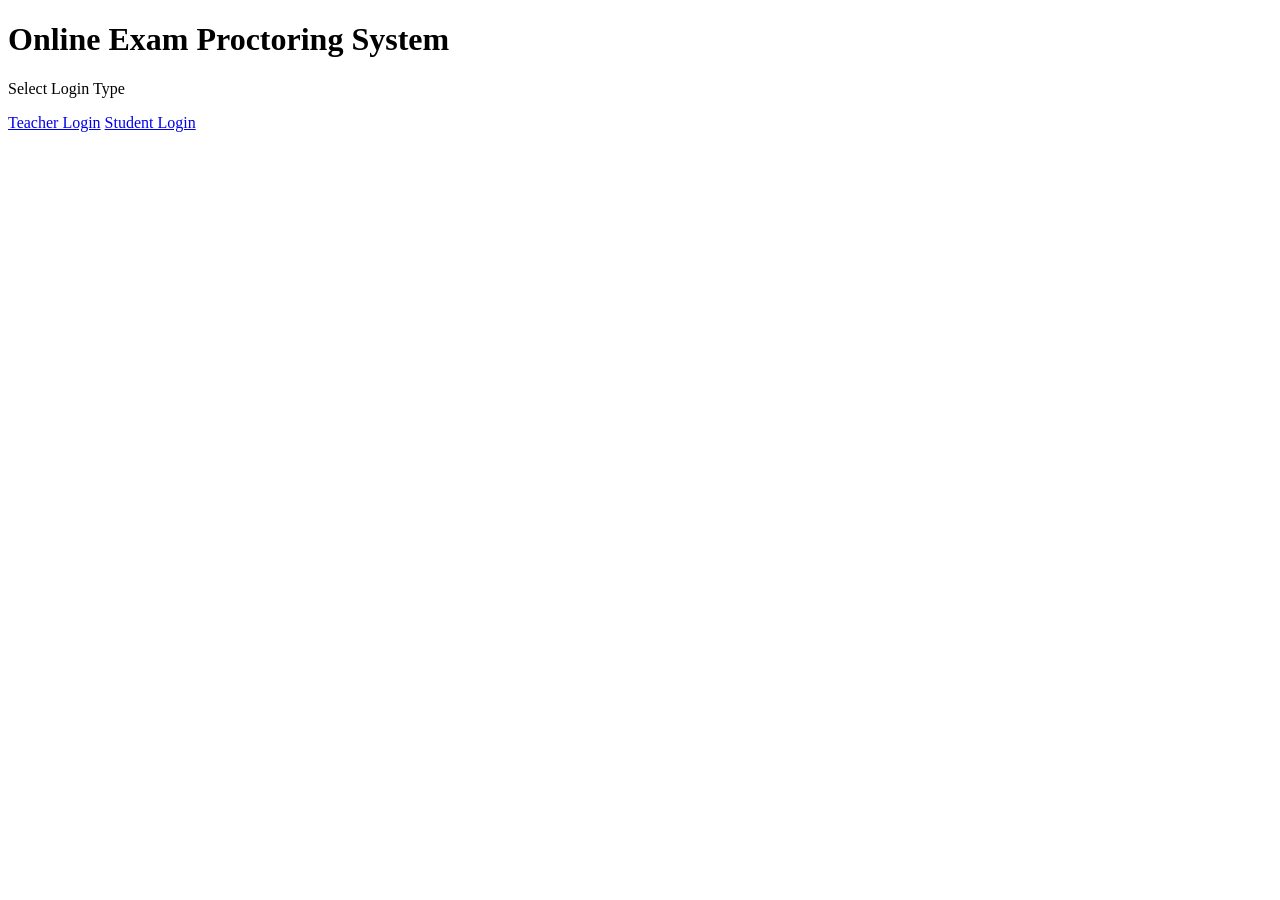
==== templates/index.html @ ccc679d8 "Initial commit before adding mobile and eye detection" ====
<!DOCTYPE html>
<html>
<head>
    <title>Online Exam Proctoring System</title>
    <link rel="stylesheet" href="{{ url_for('static', filename='style.css') }}">
</head>
<body>

<div class="home-container">
    <div class="home-card">
        <h1>Online Exam Proctoring System</h1>
        <p>Select Login Type</p>

        <div class="home-buttons">
            <a href="/teacher" class="modern-btn">Teacher Login</a>
            <a href="/student" class="modern-btn secondary-btn">Student Login</a>
        </div>
    </div>
</div>

</body>
</html>
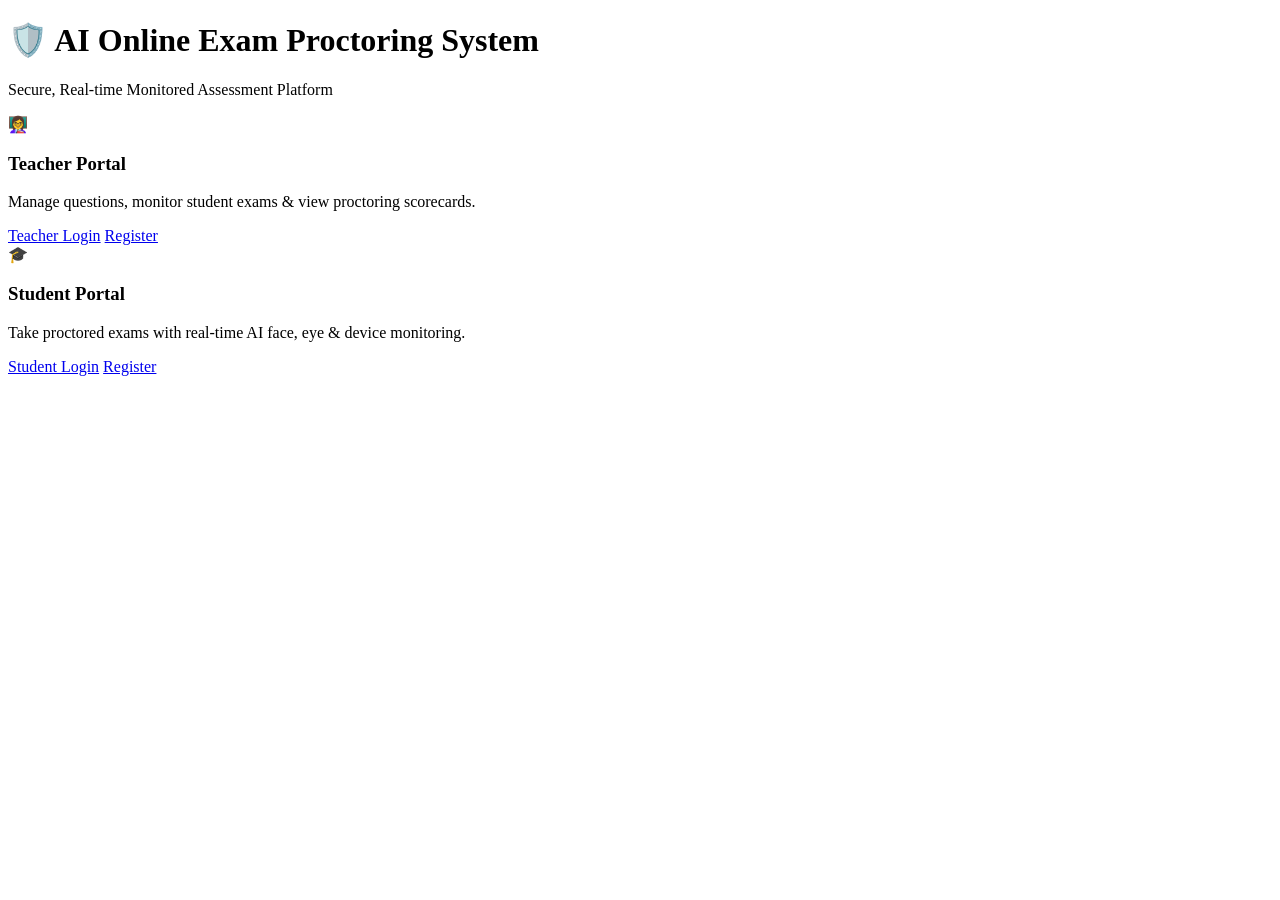
==== commit 16457c10: "Add Student and Teacher registration with requested fields and update portal navigation" ====
--- a/templates/index.html
+++ b/templates/index.html
@@ -1,19 +1,38 @@
 <!DOCTYPE html>
 <html>
 <head>
-    <title>Online Exam Proctoring System</title>
+    <title>AI Online Exam Proctoring System</title>
     <link rel="stylesheet" href="{{ url_for('static', filename='style.css') }}">
 </head>
 <body>
 
 <div class="home-container">
-    <div class="home-card">
-        <h1>Online Exam Proctoring System</h1>
-        <p>Select Login Type</p>
+    <div class="home-card portal-card">
+        <h1>🛡️ AI Online Exam Proctoring System</h1>
+        <p class="home-subtitle">Secure, Real-time Monitored Assessment Platform</p>
 
-        <div class="home-buttons">
-            <a href="/teacher" class="modern-btn">Teacher Login</a>
-            <a href="/student" class="modern-btn secondary-btn">Student Login</a>
+        <div class="portal-grid">
+            <!-- Teacher Portal -->
+            <div class="portal-box">
+                <div class="portal-icon">👩‍🏫</div>
+                <h3>Teacher Portal</h3>
+                <p>Manage questions, monitor student exams & view proctoring scorecards.</p>
+                <div class="portal-actions">
+                    <a href="/teacher" class="modern-btn btn-sm">Teacher Login</a>
+                    <a href="/teacher_register" class="modern-btn secondary-btn btn-sm">Register</a>
+                </div>
+            </div>
+
+            <!-- Student Portal -->
+            <div class="portal-box">
+                <div class="portal-icon">🎓</div>
+                <h3>Student Portal</h3>
+                <p>Take proctored exams with real-time AI face, eye & device monitoring.</p>
+                <div class="portal-actions">
+                    <a href="/student" class="modern-btn btn-sm">Student Login</a>
+                    <a href="/student_register" class="modern-btn secondary-btn btn-sm">Register</a>
+                </div>
+            </div>
         </div>
     </div>
 </div>
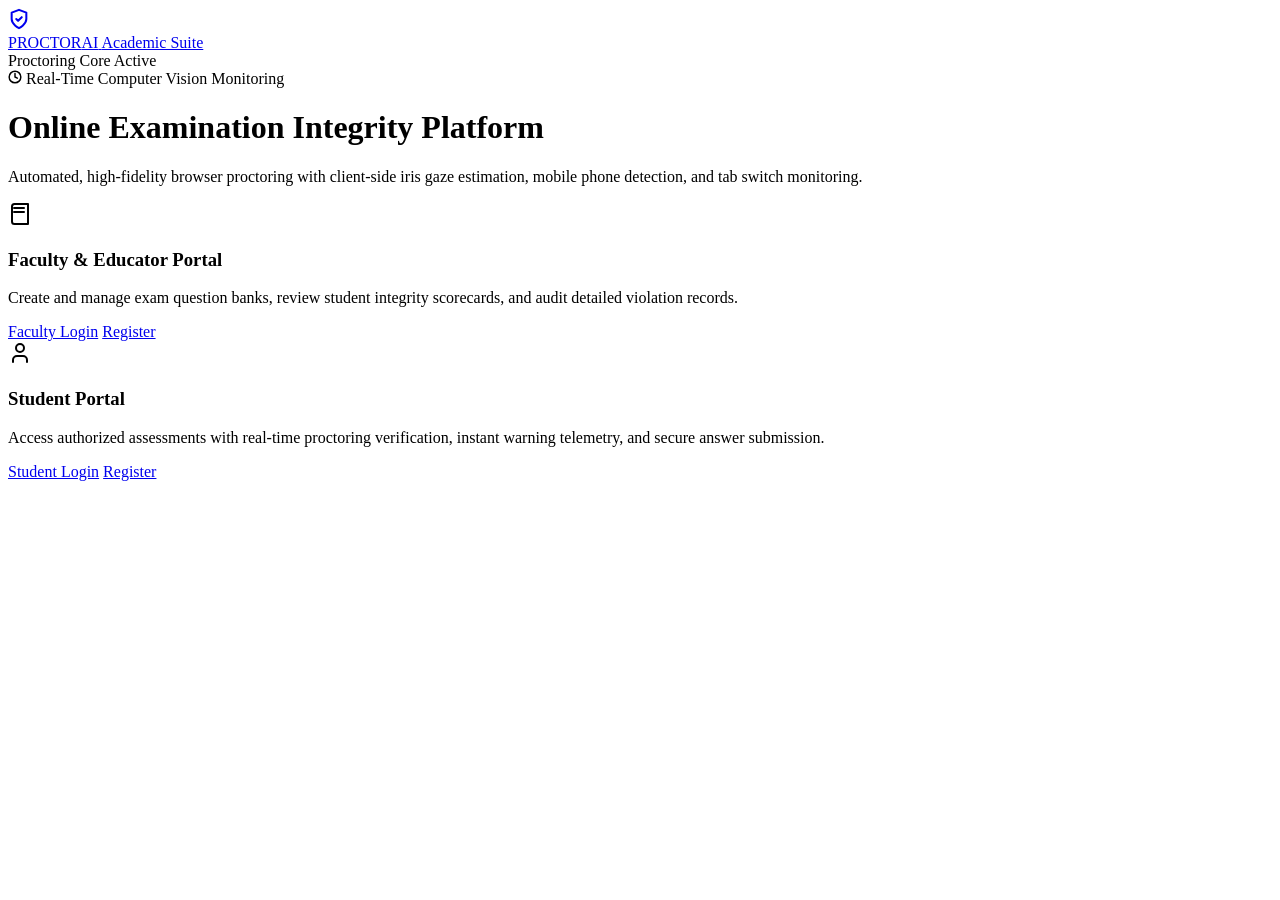
==== commit 2adedd24: "Elevate frontend design: professional enterprise UI system, remove unwanted emojis/logos, add inline" ====
--- a/templates/index.html
+++ b/templates/index.html
@@ -1,41 +1,87 @@
 <!DOCTYPE html>
-<html>
+<html lang="en">
 <head>
-    <title>AI Online Exam Proctoring System</title>
+    <meta charset="UTF-8">
+    <meta name="viewport" content="width=device-width, initial-scale=1.0">
+    <title>ProctorAI - Intelligent Online Exam Proctoring</title>
     <link rel="stylesheet" href="{{ url_for('static', filename='style.css') }}">
 </head>
 <body>
 
-<div class="home-container">
-    <div class="home-card portal-card">
-        <h1>🛡️ AI Online Exam Proctoring System</h1>
-        <p class="home-subtitle">Secure, Real-time Monitored Assessment Platform</p>
+    <!-- Professional App Navigation -->
+    <header class="app-navbar">
+        <a href="/" class="brand-logo">
+            <div class="brand-icon-box">
+                <svg width="22" height="22" viewBox="0 0 24 24" fill="none" stroke="currentColor" stroke-width="2.2" stroke-linecap="round" stroke-linejoin="round">
+                    <path d="M12 22s8-4 8-10V5l-8-3-8 3v7c0 6 8 10 8 10z"></path>
+                    <path d="m9 12 2 2 4-4"></path>
+                </svg>
+            </div>
+            <span>PROCTOR<span style="color: var(--primary-light);">AI</span></span>
+            <span class="brand-tag">Academic Suite</span>
+        </a>
+        <div class="nav-right">
+            <div class="nav-status">
+                <span class="status-dot"></span>
+                <span>Proctoring Core Active</span>
+            </div>
+        </div>
+    </header>
 
-        <div class="portal-grid">
-            <!-- Teacher Portal -->
-            <div class="portal-box">
-                <div class="portal-icon">👩‍🏫</div>
-                <h3>Teacher Portal</h3>
-                <p>Manage questions, monitor student exams & view proctoring scorecards.</p>
-                <div class="portal-actions">
-                    <a href="/teacher" class="modern-btn btn-sm">Teacher Login</a>
-                    <a href="/teacher_register" class="modern-btn secondary-btn btn-sm">Register</a>
+    <main class="page-container">
+        <div class="home-card portal-card">
+            
+            <div class="home-header">
+                <div class="badge-pill">
+                    <svg width="14" height="14" viewBox="0 0 24 24" fill="none" stroke="currentColor" stroke-width="2.5" stroke-linecap="round" stroke-linejoin="round">
+                        <circle cx="12" cy="12" r="10"></circle>
+                        <polyline points="12 6 12 12 16 14"></polyline>
+                    </svg>
+                    Real-Time Computer Vision Monitoring
+                </div>
+                <h1>Online Examination Integrity Platform</h1>
+                <p class="home-subtitle">
+                    Automated, high-fidelity browser proctoring with client-side iris gaze estimation, mobile phone detection, and tab switch monitoring.
+                </p>
+            </div>
+
+            <div class="portal-grid">
+                <!-- Educator / Teacher Portal -->
+                <div class="portal-box">
+                    <div class="portal-box-icon">
+                        <svg width="24" height="24" viewBox="0 0 24 24" fill="none" stroke="currentColor" stroke-width="2" stroke-linecap="round" stroke-linejoin="round">
+                            <path d="M4 19.5v-15A2.5 2.5 0 0 1 6.5 2H20v20H6.5a2.5 2.5 0 0 1-2.5-2.5Z"></path>
+                            <path d="M6 6h10"></path>
+                            <path d="M6 10h10"></path>
+                        </svg>
+                    </div>
+                    <h3>Faculty & Educator Portal</h3>
+                    <p>Create and manage exam question banks, review student integrity scorecards, and audit detailed violation records.</p>
+                    <div class="portal-actions">
+                        <a href="/teacher" class="modern-btn btn-sm">Faculty Login</a>
+                        <a href="/teacher_register" class="modern-btn secondary-btn btn-sm">Register</a>
+                    </div>
+                </div>
+
+                <!-- Student Candidate Portal -->
+                <div class="portal-box">
+                    <div class="portal-box-icon">
+                        <svg width="24" height="24" viewBox="0 0 24 24" fill="none" stroke="currentColor" stroke-width="2" stroke-linecap="round" stroke-linejoin="round">
+                            <path d="M19 21v-2a4 4 0 0 0-4-4H9a4 4 0 0 0-4 4v2"></path>
+                            <circle cx="12" cy="7" r="4"></circle>
+                        </svg>
+                    </div>
+                    <h3>Student Portal</h3>
+                    <p>Access authorized assessments with real-time proctoring verification, instant warning telemetry, and secure answer submission.</p>
+                    <div class="portal-actions">
+                        <a href="/student" class="modern-btn btn-sm">Student Login</a>
+                        <a href="/student_register" class="modern-btn secondary-btn btn-sm">Register</a>
+                    </div>
                 </div>
             </div>
 
-            <!-- Student Portal -->
-            <div class="portal-box">
-                <div class="portal-icon">🎓</div>
-                <h3>Student Portal</h3>
-                <p>Take proctored exams with real-time AI face, eye & device monitoring.</p>
-                <div class="portal-actions">
-                    <a href="/student" class="modern-btn btn-sm">Student Login</a>
-                    <a href="/student_register" class="modern-btn secondary-btn btn-sm">Register</a>
-                </div>
-            </div>
         </div>
-    </div>
-</div>
+    </main>
 
 </body>
 </html>
